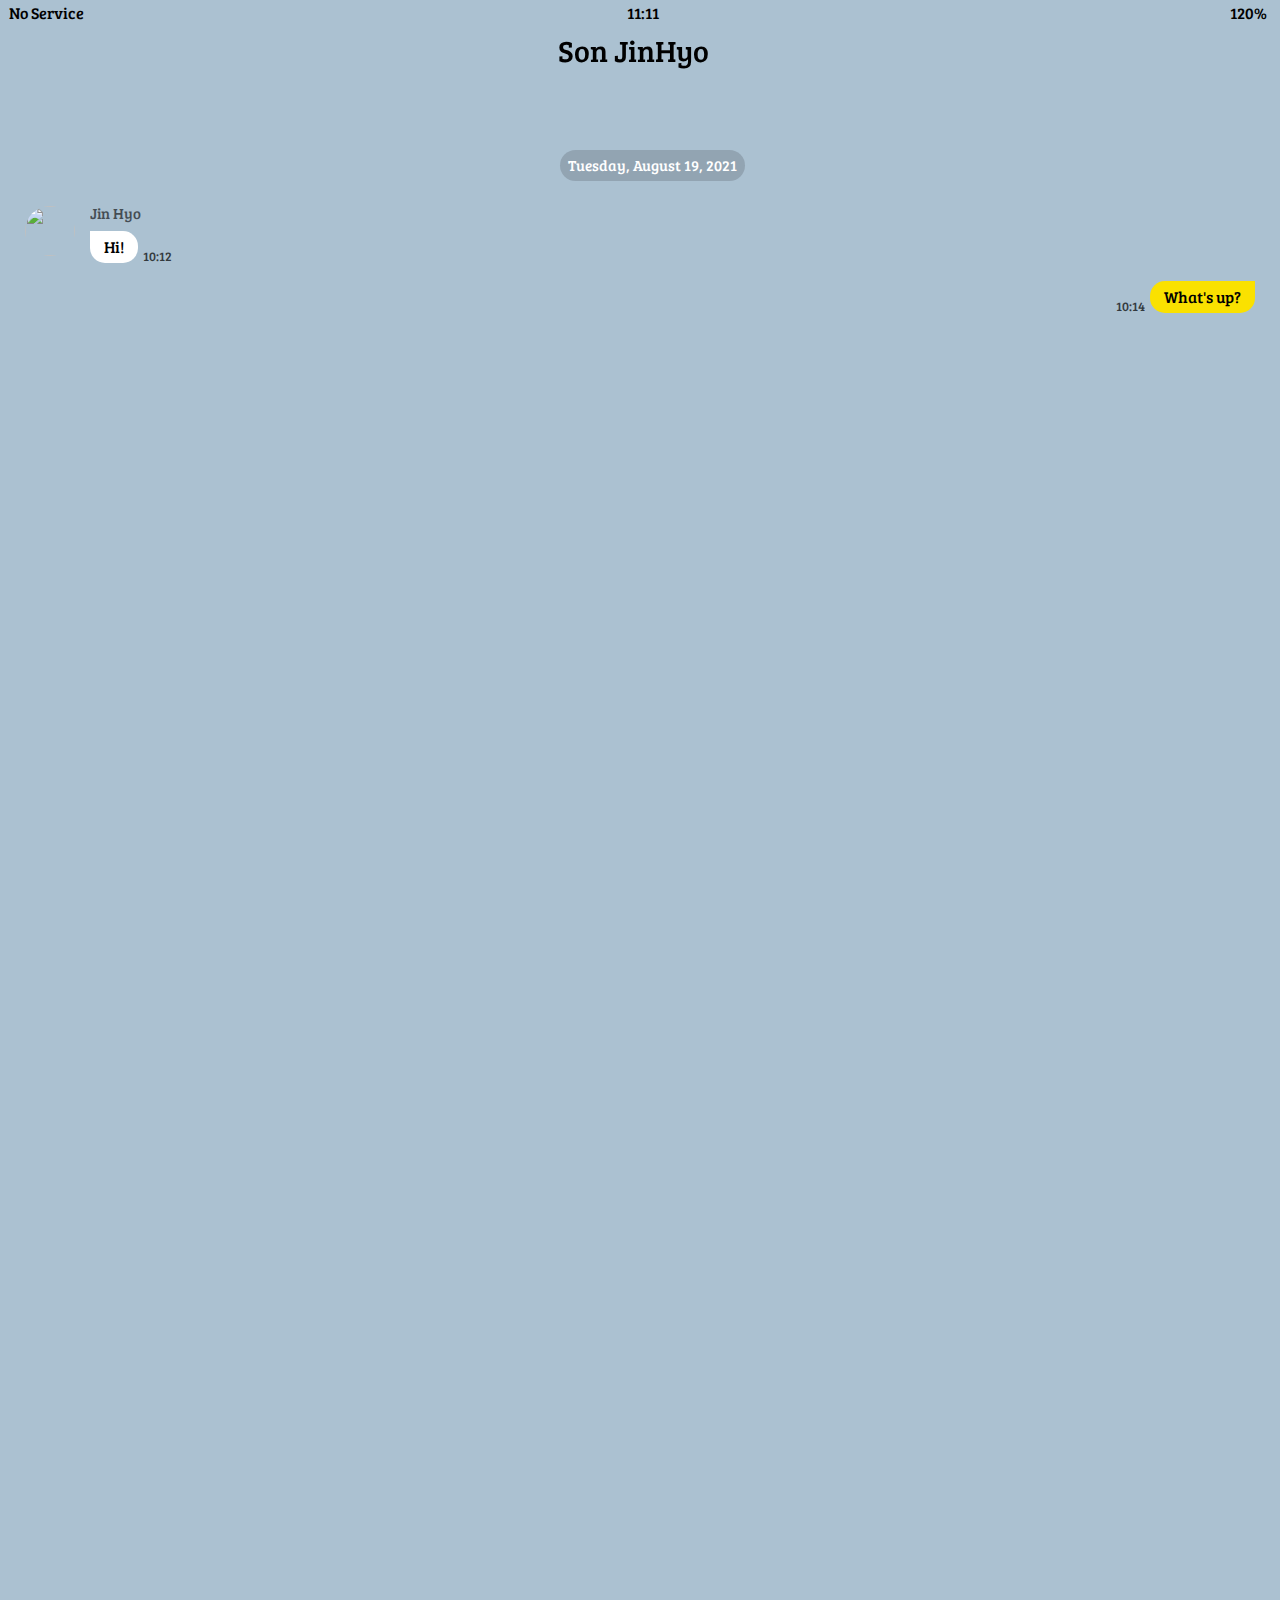
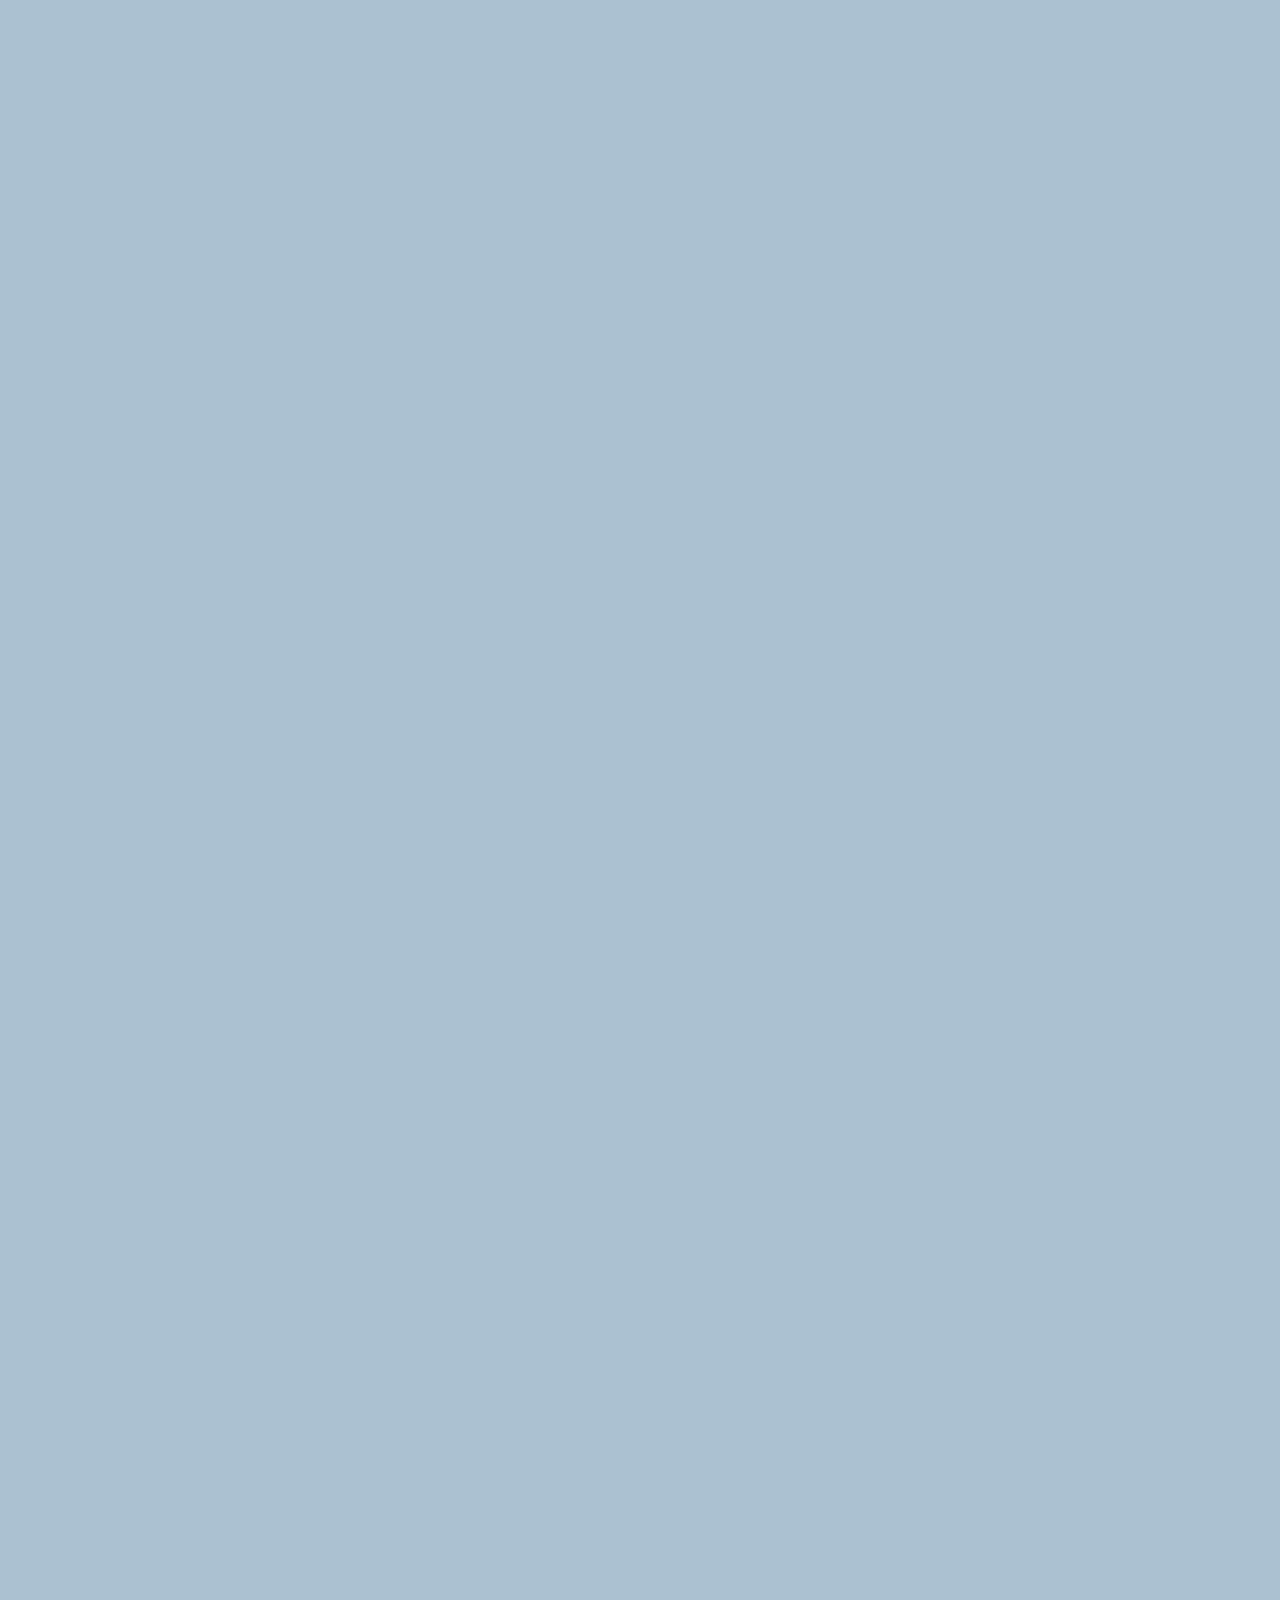
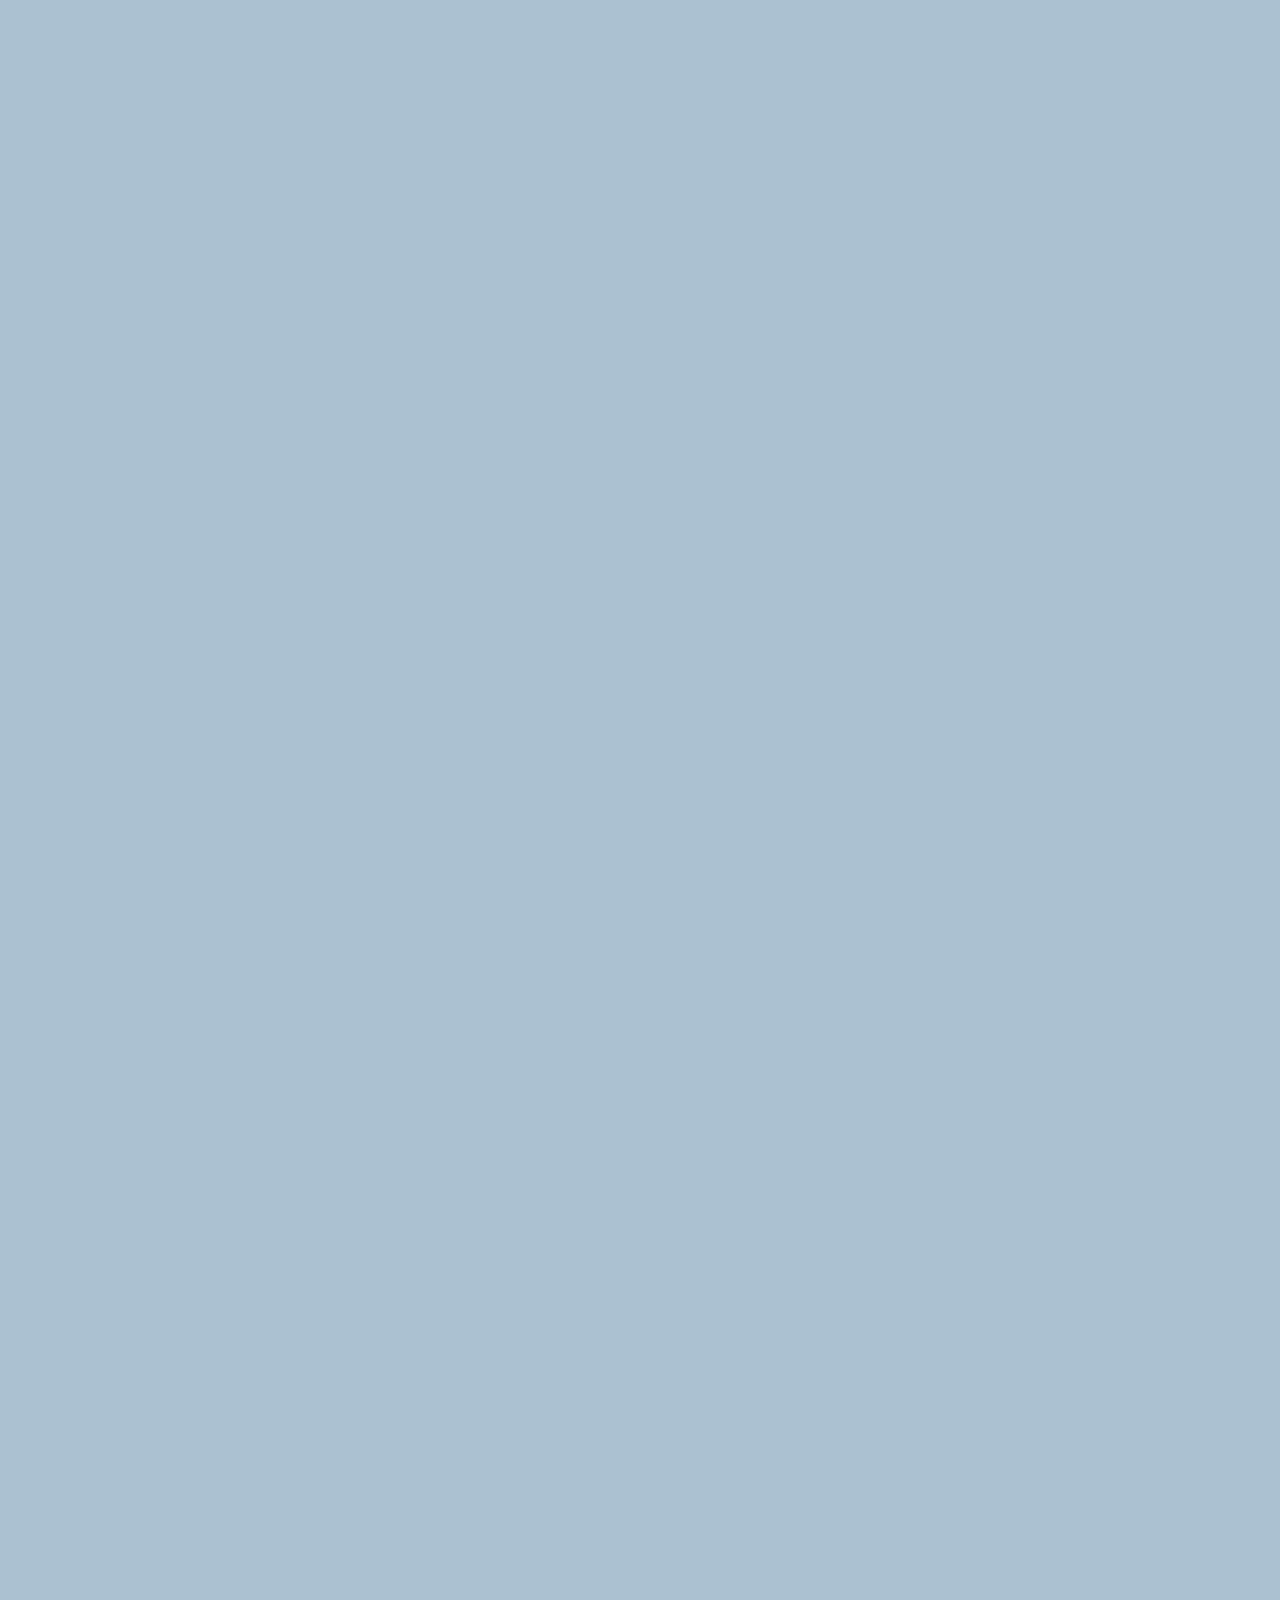
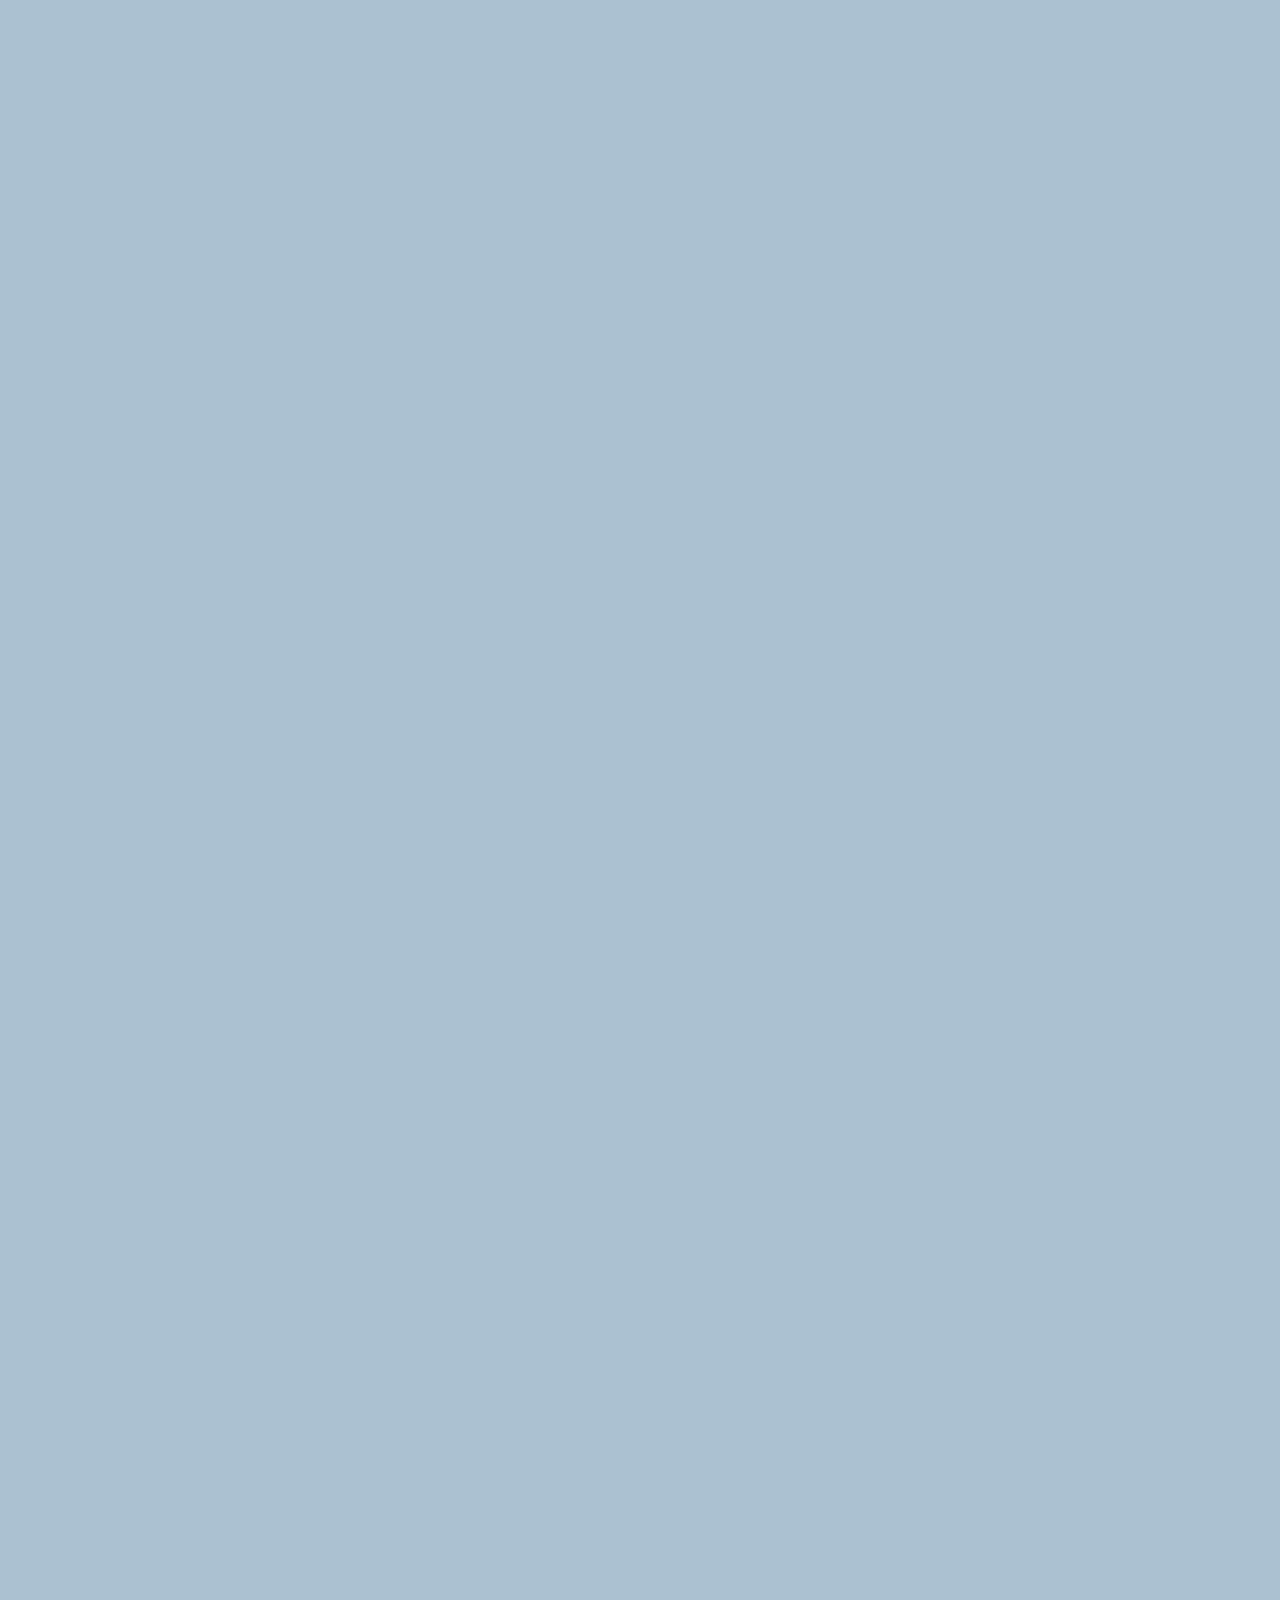
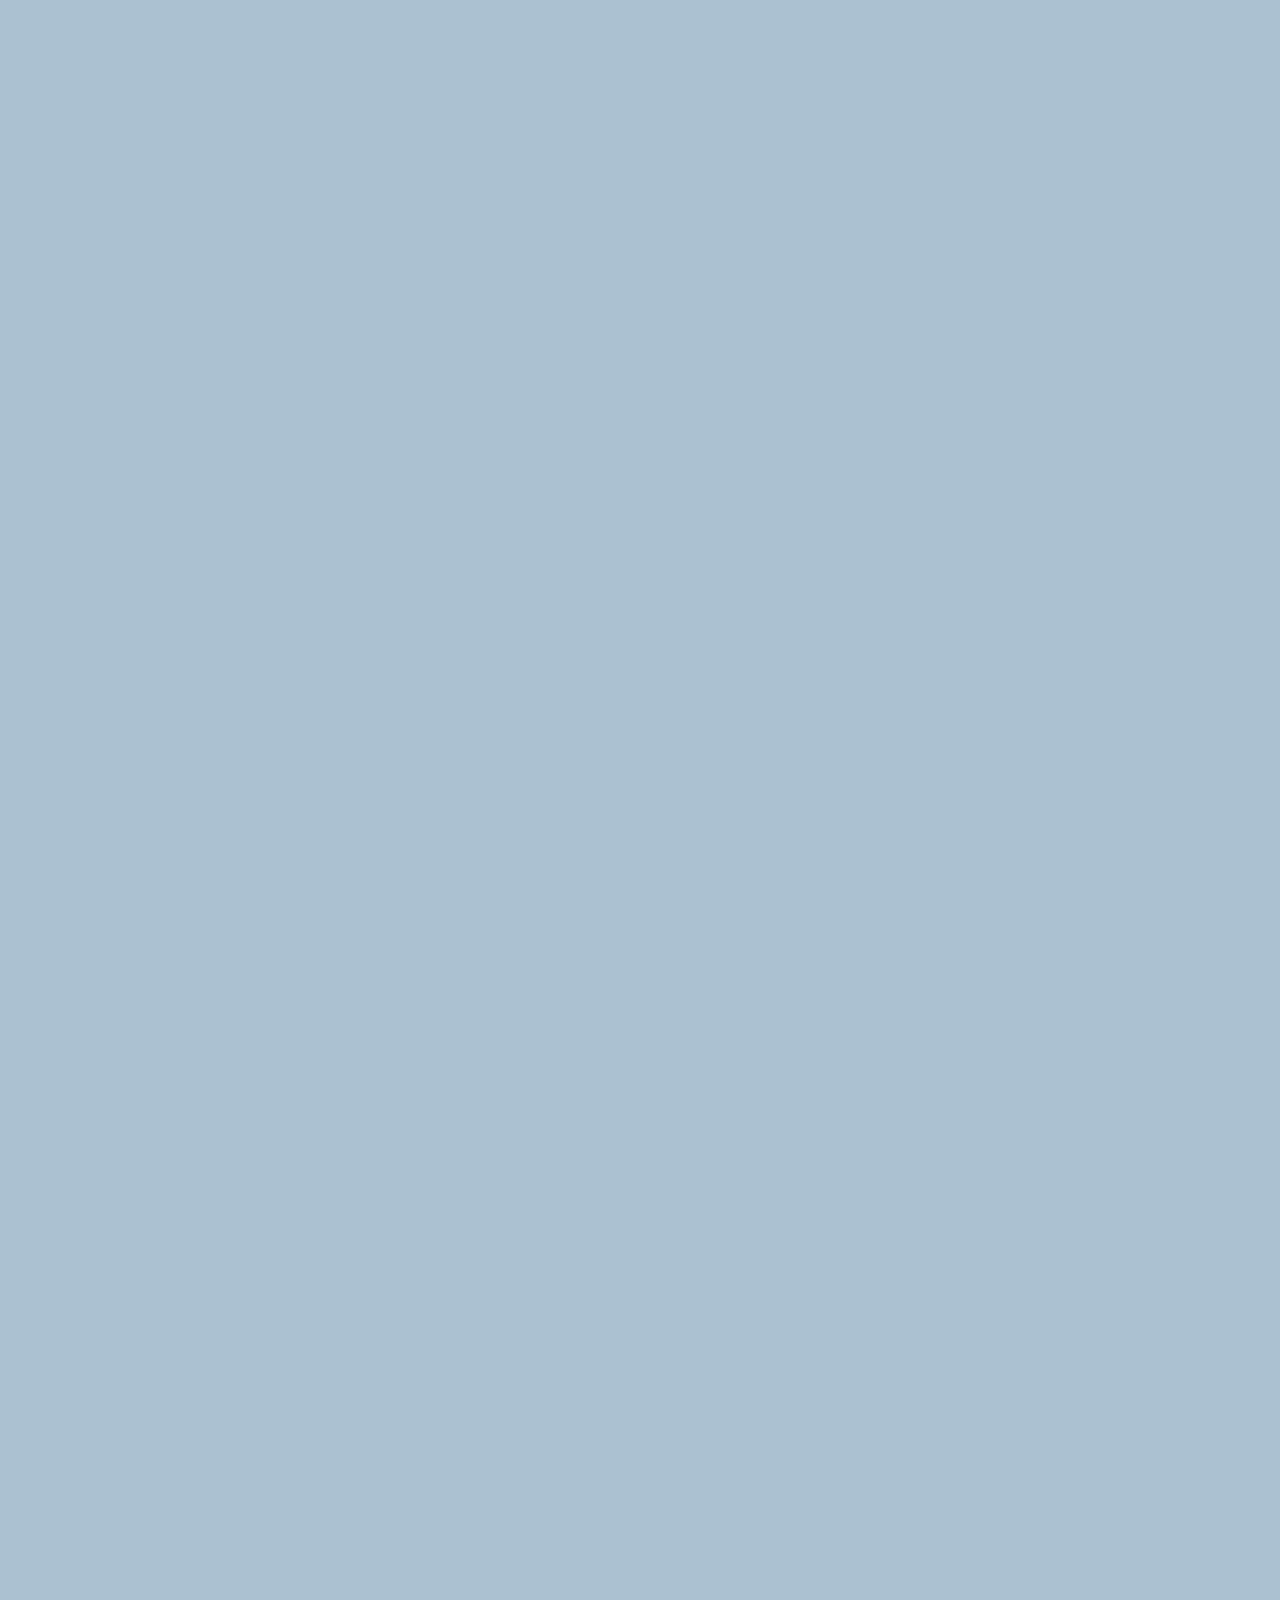
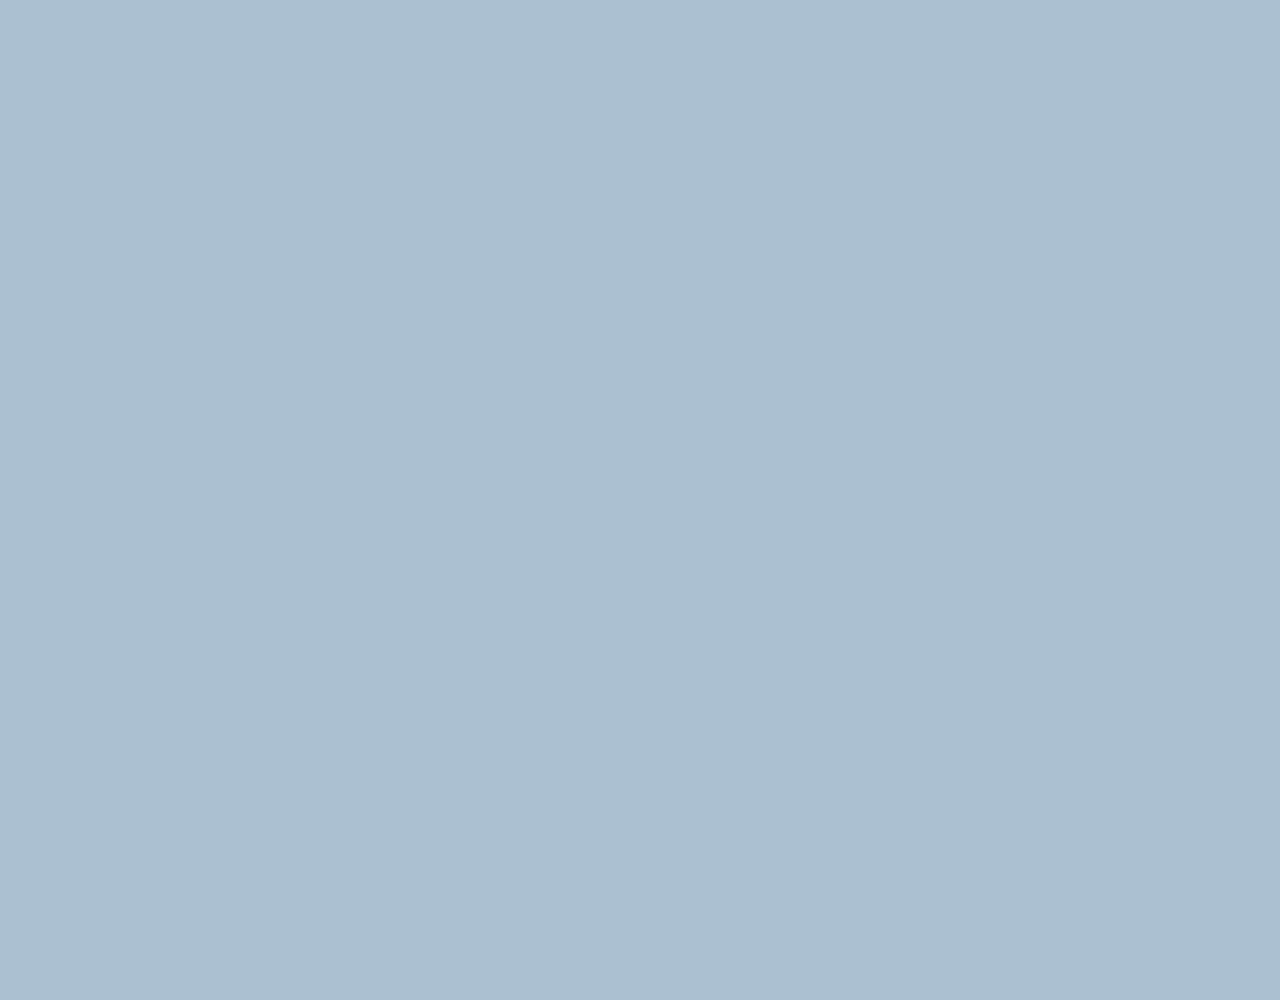
==== chat.html @ e5dd42af "~~complite more / +chat.html, css" ====
<!DOCTYPE html>
<html lang="en">
  <head>
    <link rel="stylesheet" href="css/style.css" />
    <meta charset="UTF-8" />
    <meta http-equiv="X-UA-Compatible" content="IE=edge" />
    <meta name="viewport" content="width=device-width, initial-scale=1.0" />
    <title>Friends Screens Kokoaclone</title>
  </head>
  <body id="chat-screen">
    <div class="status-bar chat-screen-back">
      <div class="status-bar__coulmn">
        <span>No Service</span>
        <i class="fas fa-wifi"></i>
      </div>
      <div class="status-bar__coulmn">
        <span>11:11</span>
      </div>
      <div class="status-bar__coulmn">
        <sapn> 120%</sapn>
        <i class="fas fa-battery-full fa-lg"></i>
        <i class="fas fa-bolt"></i>
      </div>
    </div>

    <header class="alt-header">
      <div class="alt-header__coulmn">
        <a href="chats.html">
          <i class="fas fa-angle-left fa-3x"></i>
        </a>
      </div>
      <div class="alt-header__coulmn">
        <h1 class="alt-header__title">Son JinHyo</h1>
      </div>
      <div class="alt-header__coulmn">
        <span><i class="fas fa-search fa-2x"></i></span>
        <span><i class="fas fa-bars fa-2x"></i></span>
      </div>
    </header>

    <main class="main-screen main-chat">
      <div class="chat__timestamp">Tuesday, August 19, 2021</div>

      <div class="message-row">
        <img
          src="https://hips.hearstapps.com/hmg-prod.s3.amazonaws.com/images/domestic-cat-lies-in-a-basket-with-a-knitted-royalty-free-image-1592337336.jpg"
        />

        <div class="message-row__content">
          <span class="message__author">Jin Hyo </span>
          <div class="message__info">
            <span class="message__bubble">Hi!</span>
            <span class="message__time">10:12</span>
          </div>
        </div>
      </div>
      <div class="message-row message-row--own">
        <div class="message-row__content">
          <div class="message__info">
            <span class="message__time">10:14</span>
            <span class="message__bubble">What's up?</span>
          </div>
        </div>
      </div>
    </main>

    <script
      src="https://kit.fontawesome.com/a401000112.js"
      crossorigin="anonymous"
    ></script>
  </body>
</html>
---- css/style.css ----
@import "reset.css";
@import url("https://fonts.googleapis.com/css2?family=Bree+Serif&display=swap");
@import "variables.css";

/* Components */
@import "components/status-bar.css";
@import "components/nav-bar.css";
@import "components/screen-header.css";
@import "components/user-components.css";
@import "components/badge.css";
@import "components/icon-row.css";
@import "components/alt-screen-header.css";

/* Screens */
@import "screens/login.css";
@import "screens/friends.css";
@import "screens/find.css";
@import "screens/more.css";
@import "screens/settings.css";
@import "screens/chat.css";

body {
  font-family: "Bree Serif", serif;
  height: 1000vh;
}
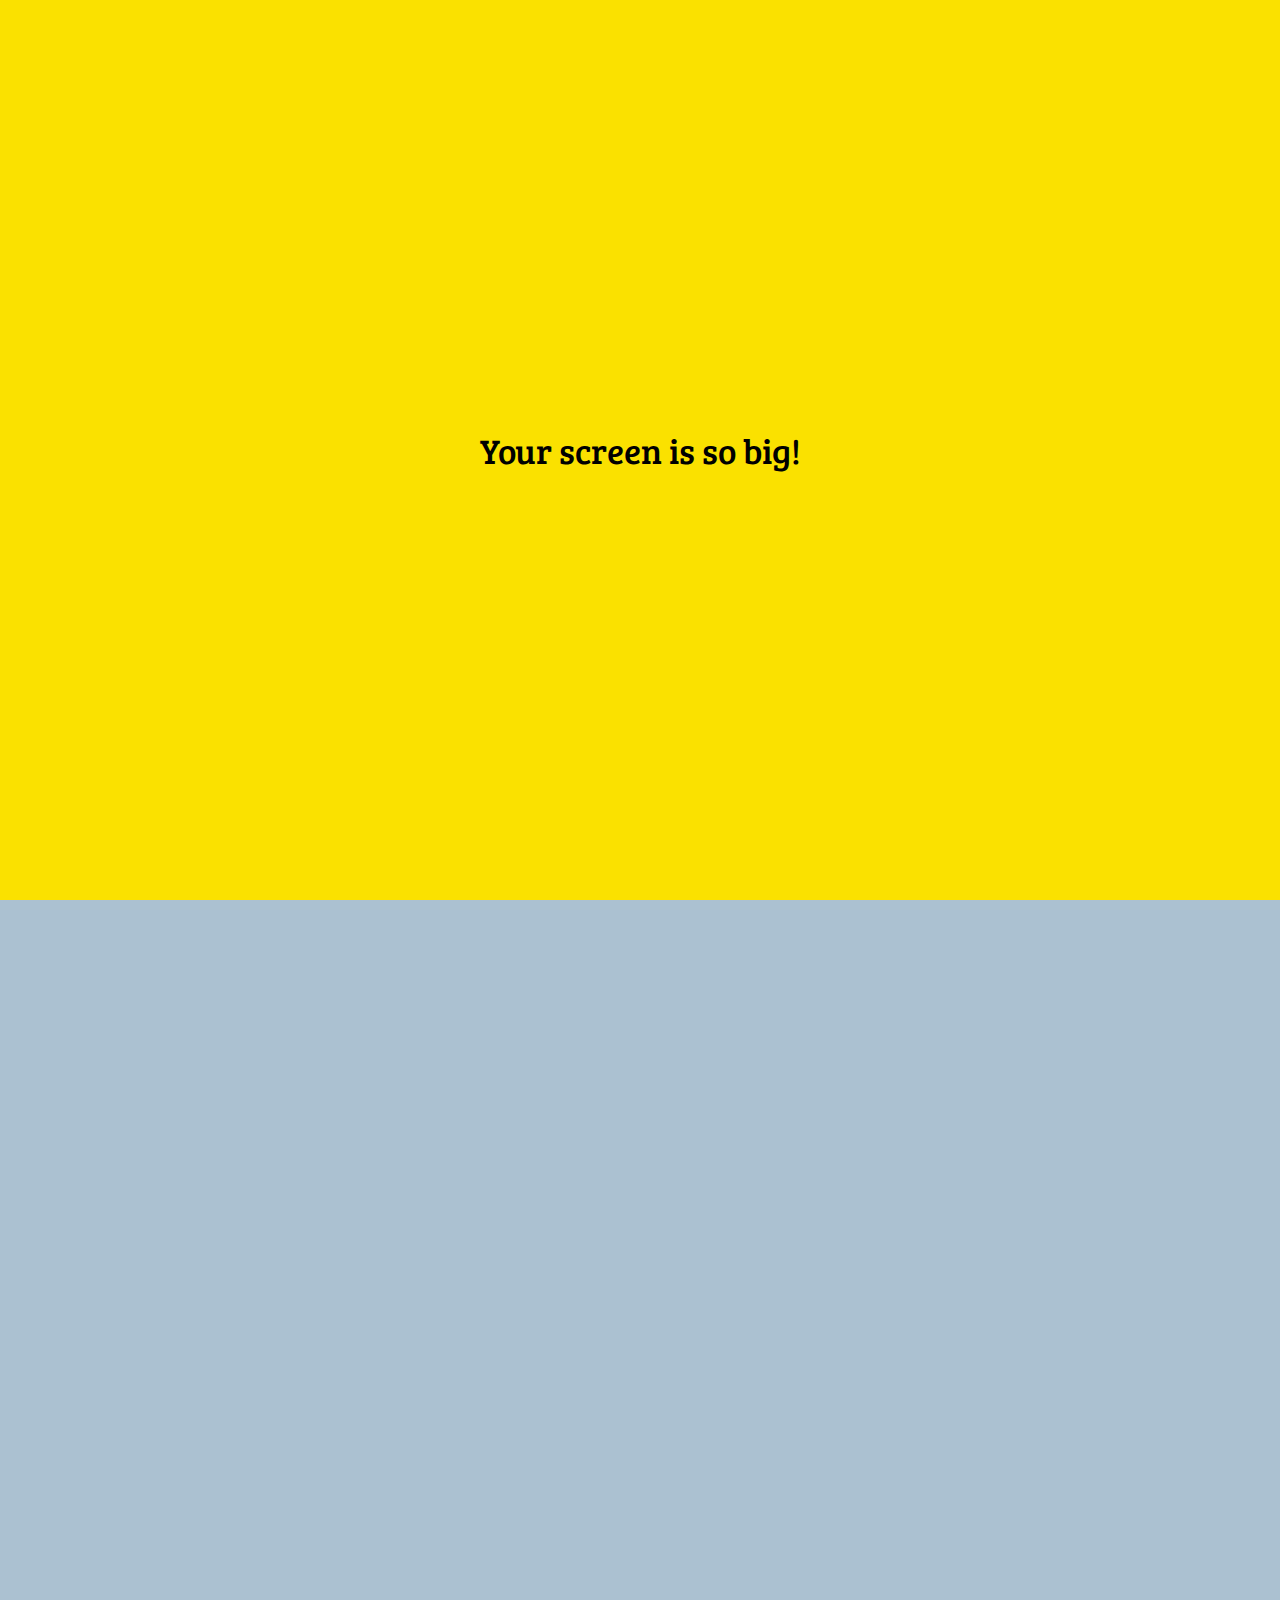
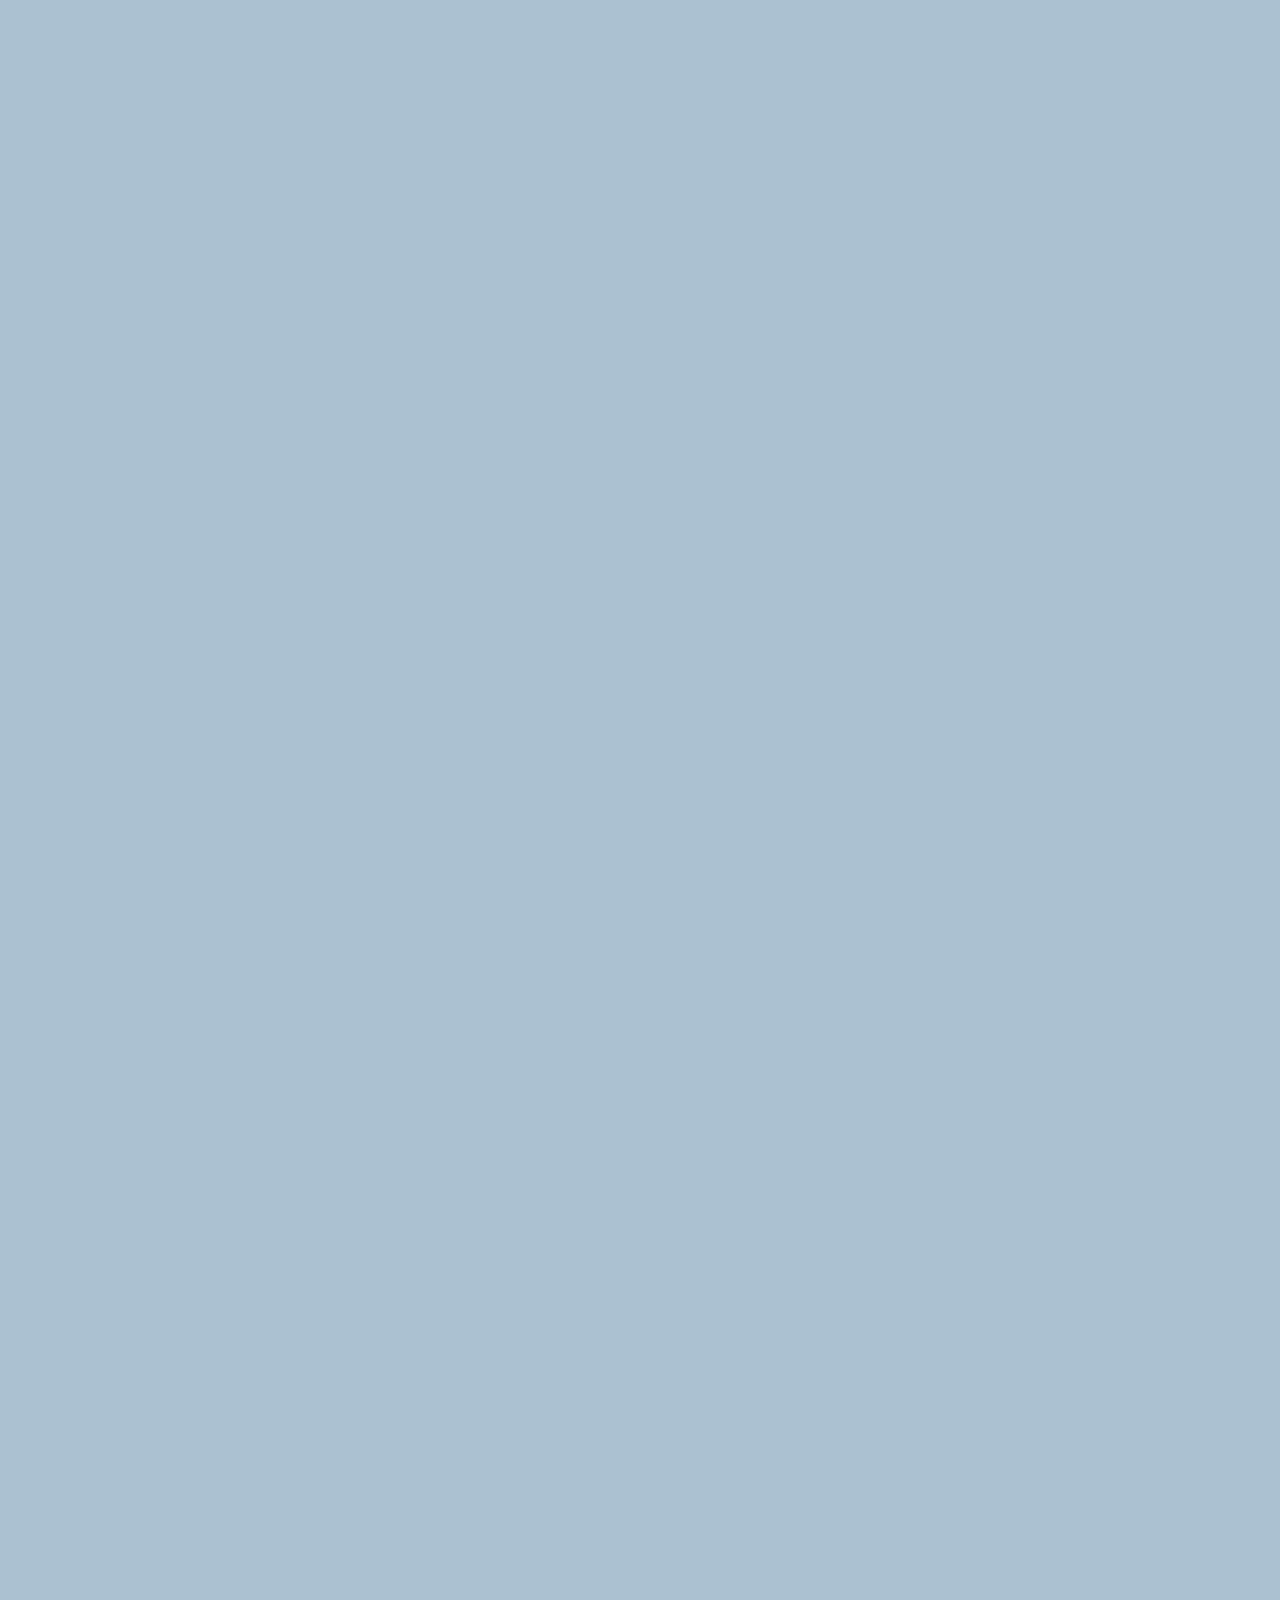
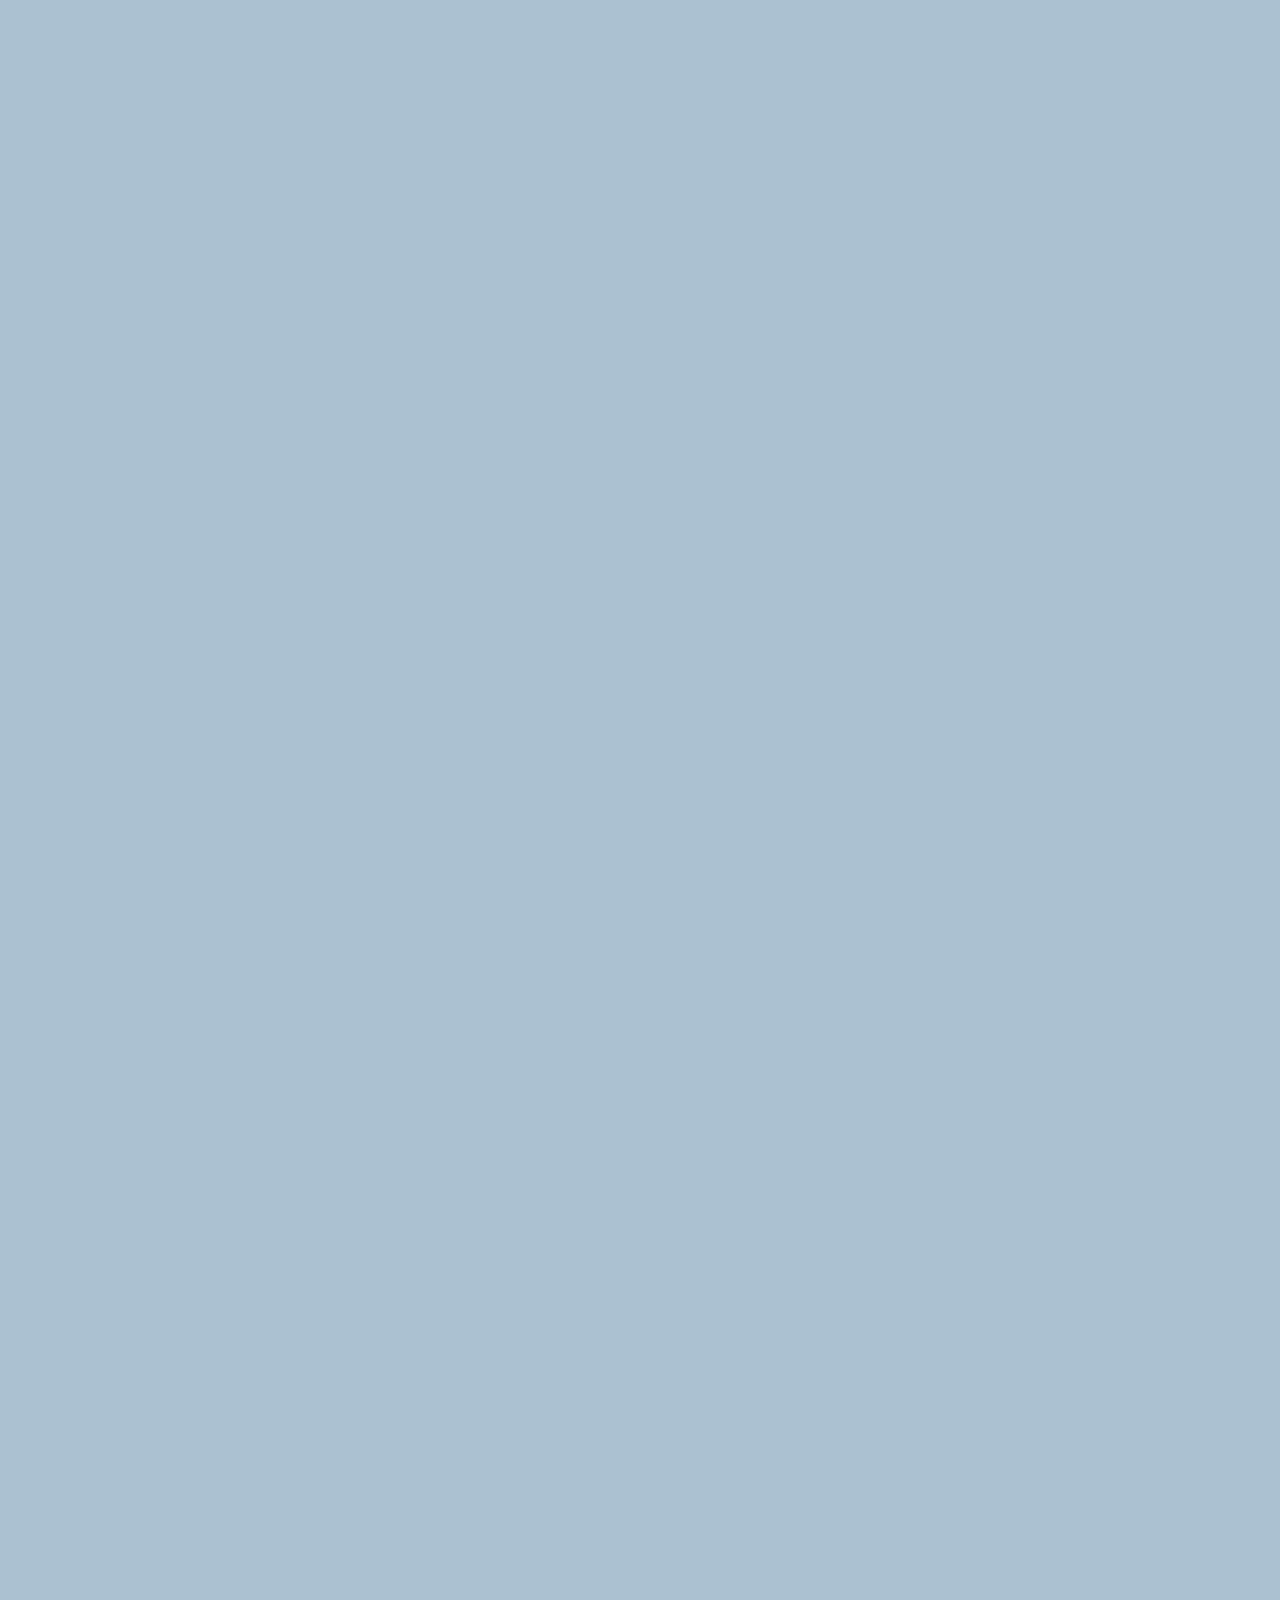
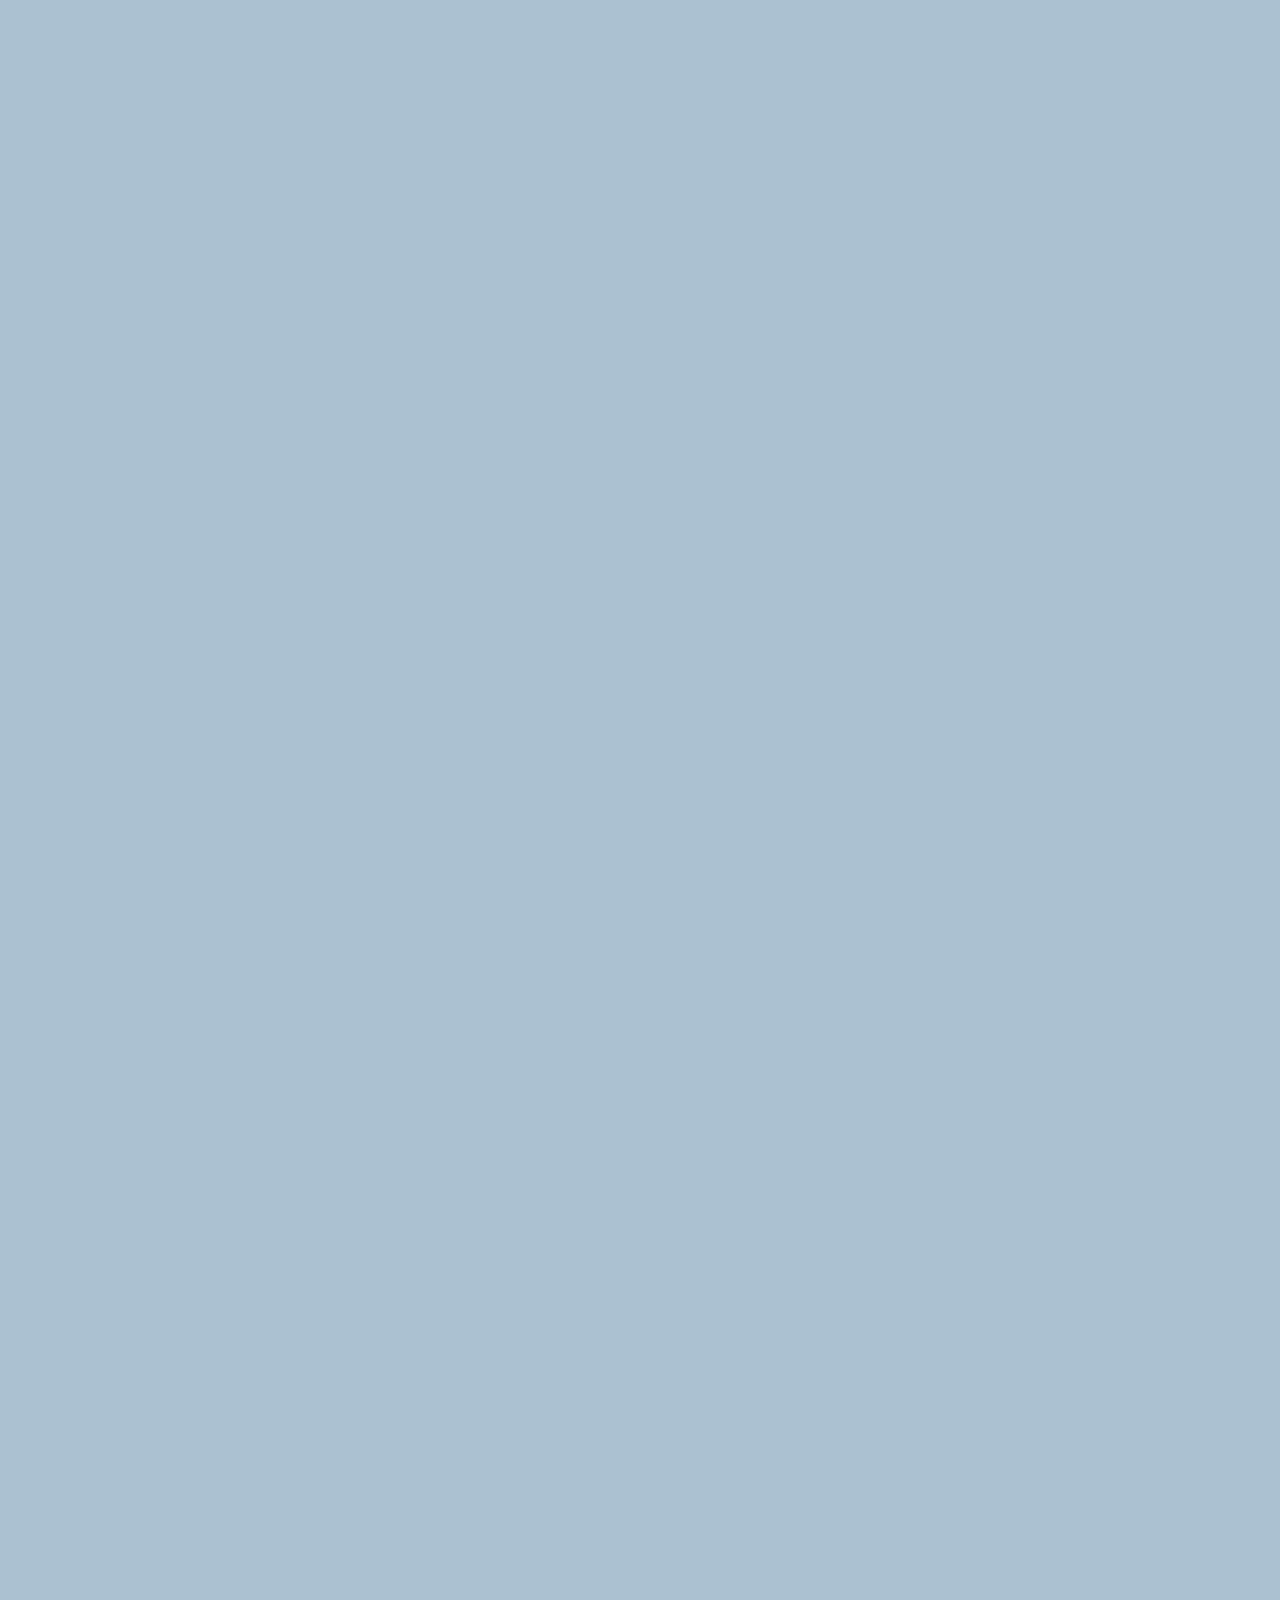
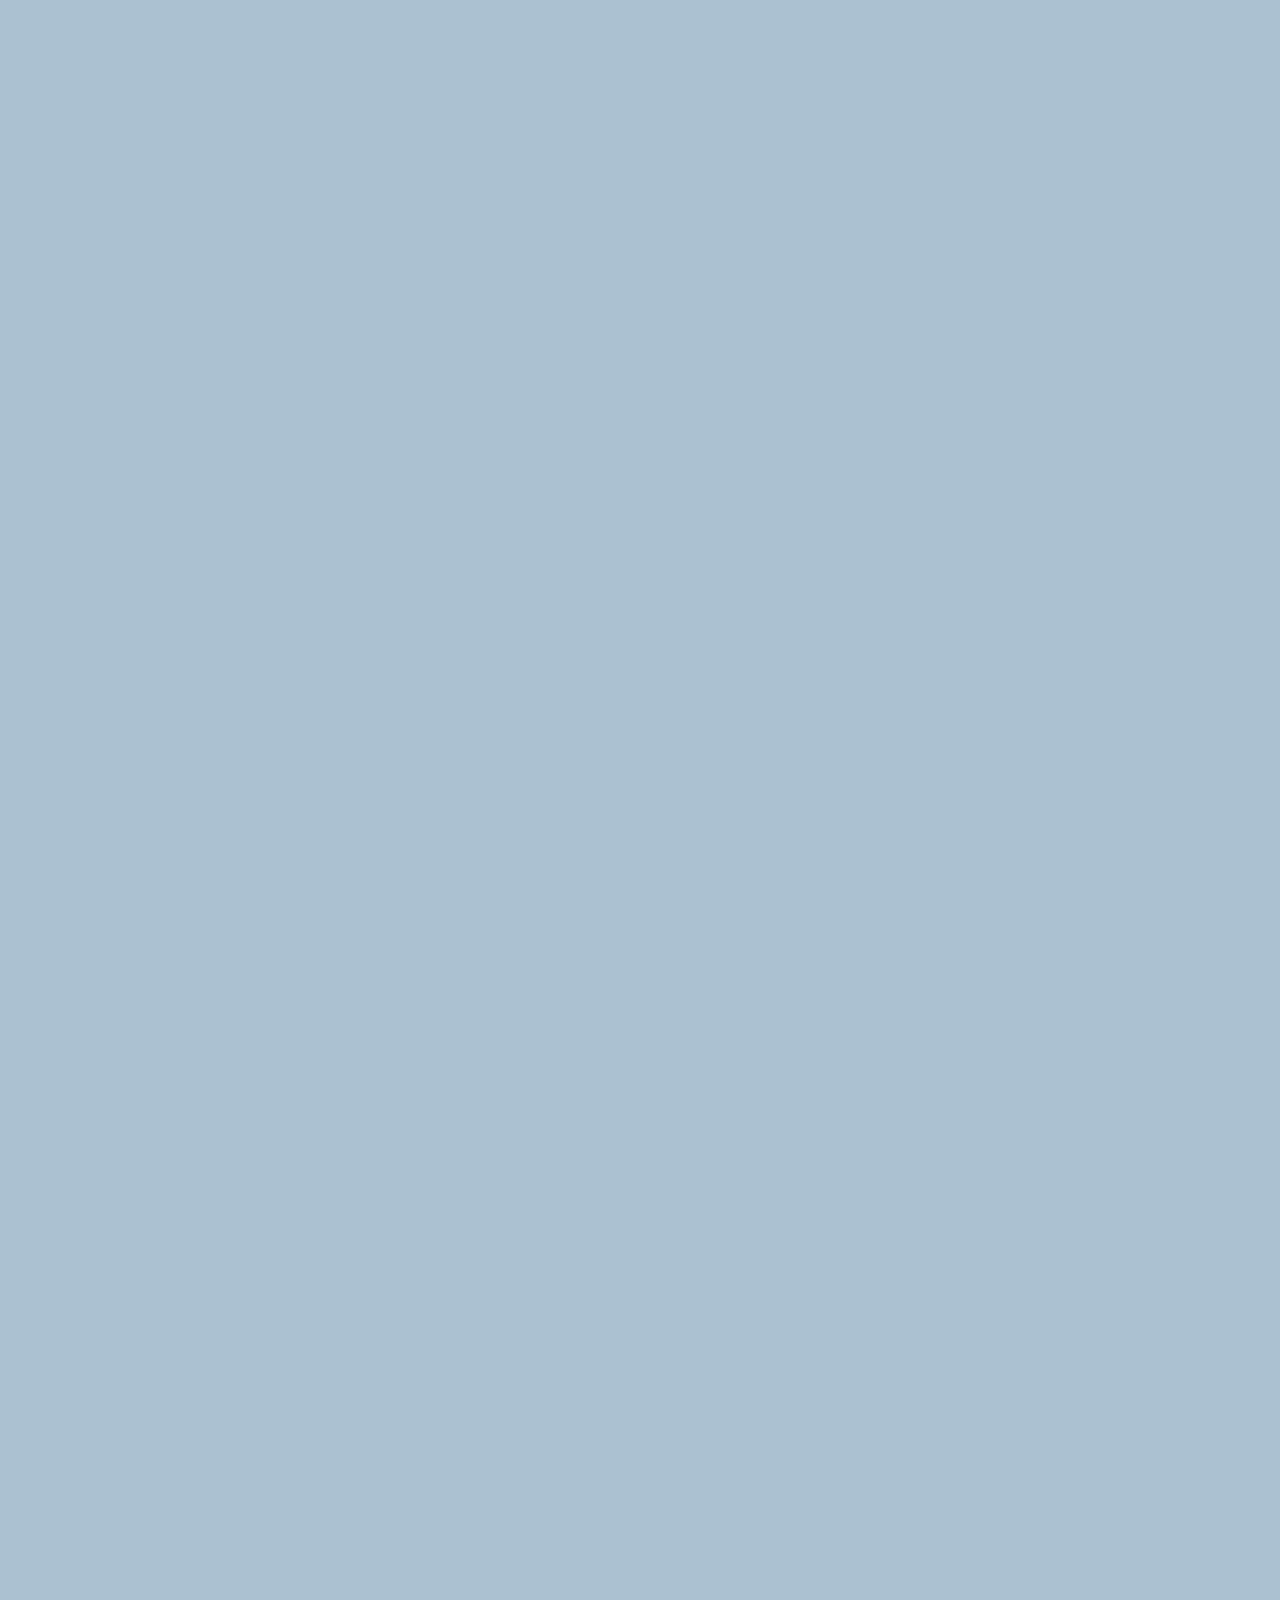
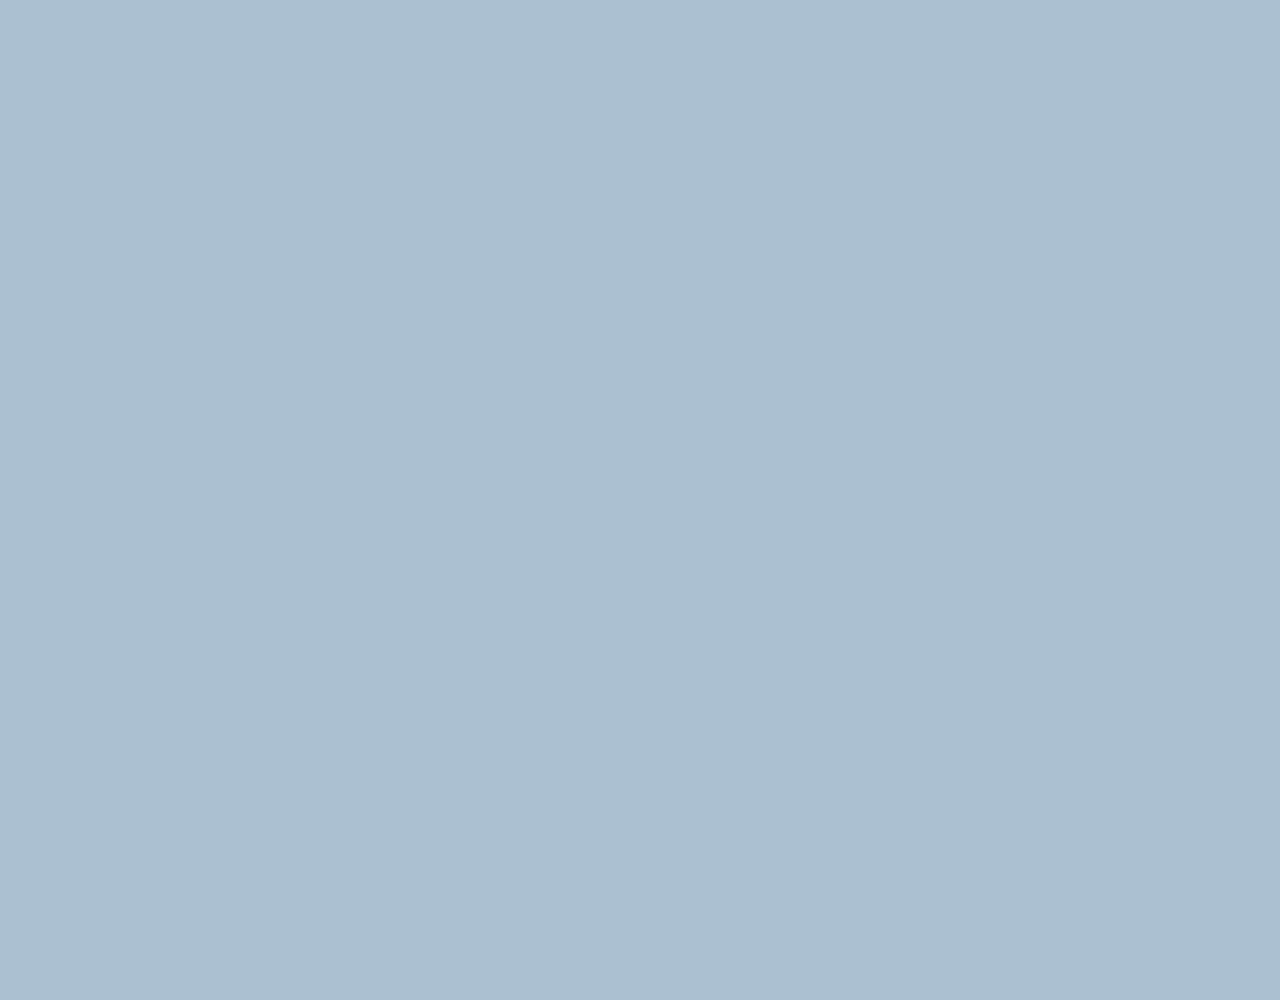
==== commit f5132353: "End kokoa-Talk" ====
--- a/chat.html
+++ b/chat.html
@@ -64,6 +64,23 @@
       </div>
     </main>
 
+    <form class="reply">
+      <div class="reply__coulmn">
+        <i class="far fa-plus-square fa-lg"></i>
+      </div>
+      <div class="reply__coulmn">
+        <input type="text" placeholder="Write a message..." />
+        <i class="far fa-smile-wink fa-lg"></i>
+        <button>
+          <i class="fas fa-arrow-up"></i>
+        </button>
+      </div>
+    </form>
+
+    <div id="no-mobile">
+      <span>Your screen is so big!</span>
+    </div>
+
     <script
       src="https://kit.fontawesome.com/a401000112.js"
       crossorigin="anonymous"
--- a/css/style.css
+++ b/css/style.css
@@ -10,6 +10,7 @@
 @import "components/badge.css";
 @import "components/icon-row.css";
 @import "components/alt-screen-header.css";
+@import "components/no-mobile.css";
 
 /* Screens */
 @import "screens/login.css";
